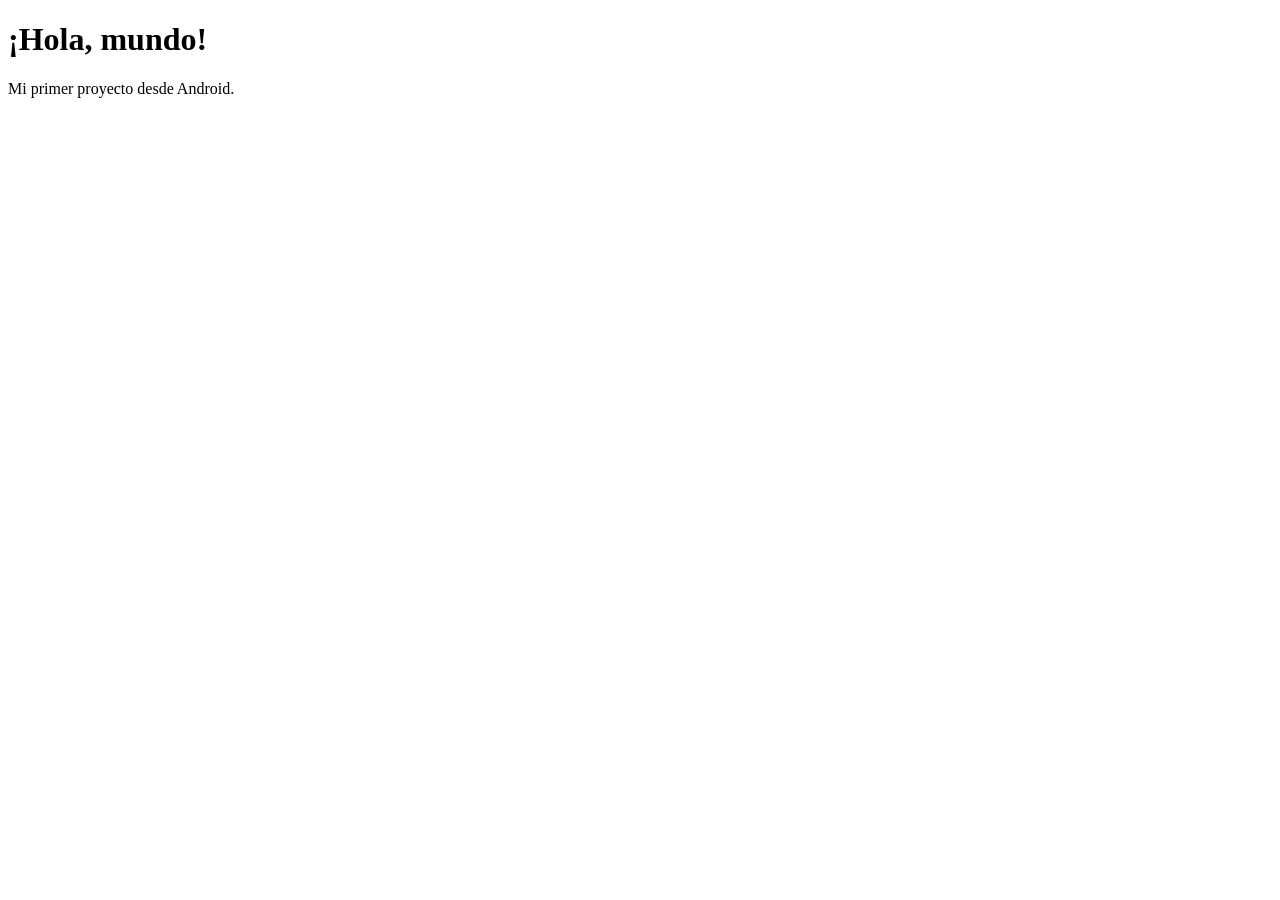
==== index.html @ cf58b5a2 "Crear pagina inicial" ====
<!DOCTYPE html>
<html lang="es">
<head>
    <meta charset="UTF-8">
    <meta name="viewport" content="width=device-width, initial-scale=1.0">
    <title>Mi primer proyecto</title>
</head>
<body>

    <h1>¡Hola, mundo!</h1>
    <p>Mi primer proyecto desde Android.</p>

</body>
</html>
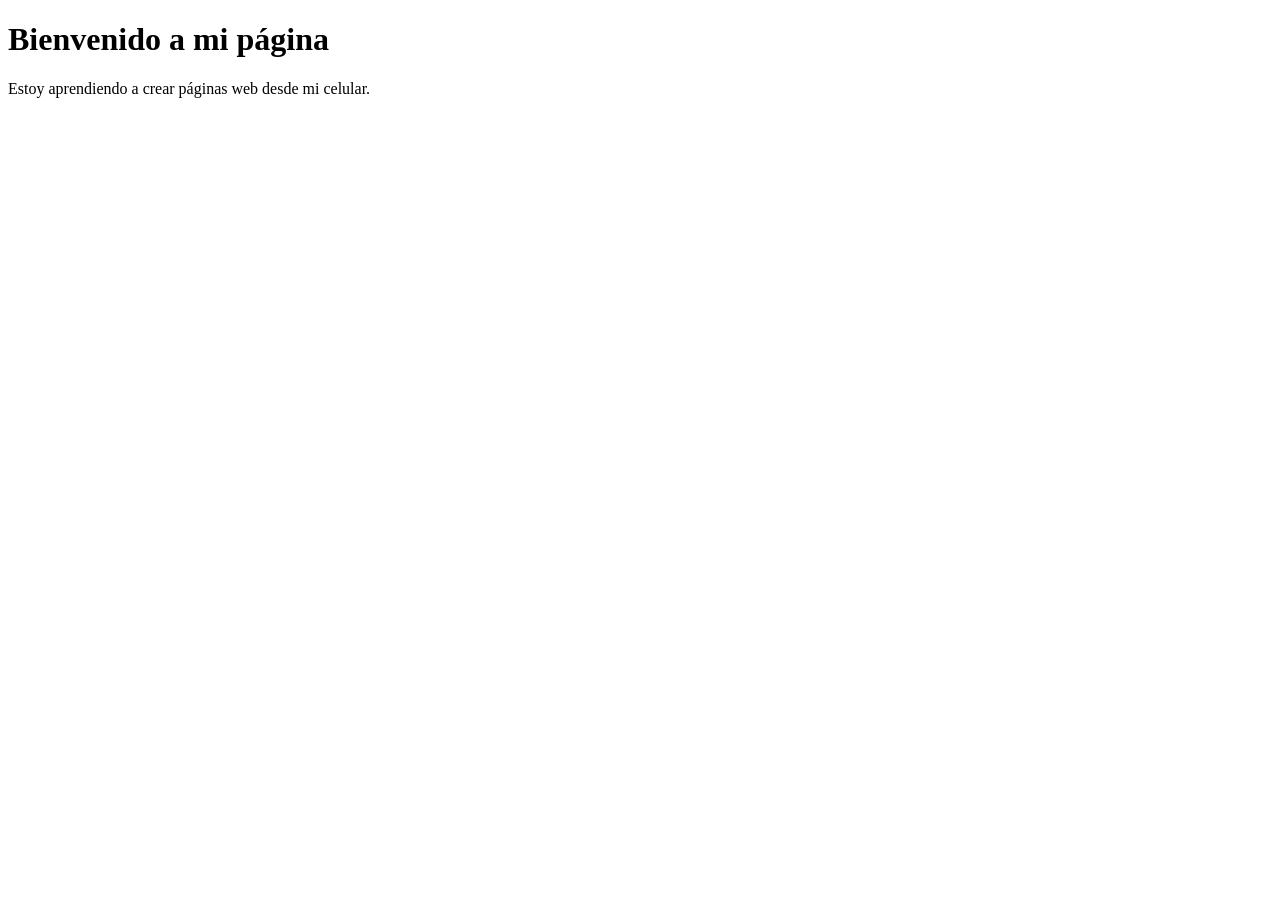
==== commit cc47f247: "Actualizar contenido inicial" ====
--- a/index.html
+++ b/index.html
@@ -1,14 +1,21 @@
 <!DOCTYPE html>
 <html lang="es">
+
 <head>
     <meta charset="UTF-8">
     <meta name="viewport" content="width=device-width, initial-scale=1.0">
-    <title>Mi primer proyecto</title>
+
+    <title>Mi primer proyecto web</title>
 </head>
+
 <body>
 
-    <h1>¡Hola, mundo!</h1>
-    <p>Mi primer proyecto desde Android.</p>
+    <h1>Bienvenido a mi página</h1>
+
+    <p>
+        Estoy aprendiendo a crear páginas web desde mi celular.
+    </p>
 
 </body>
+
 </html>
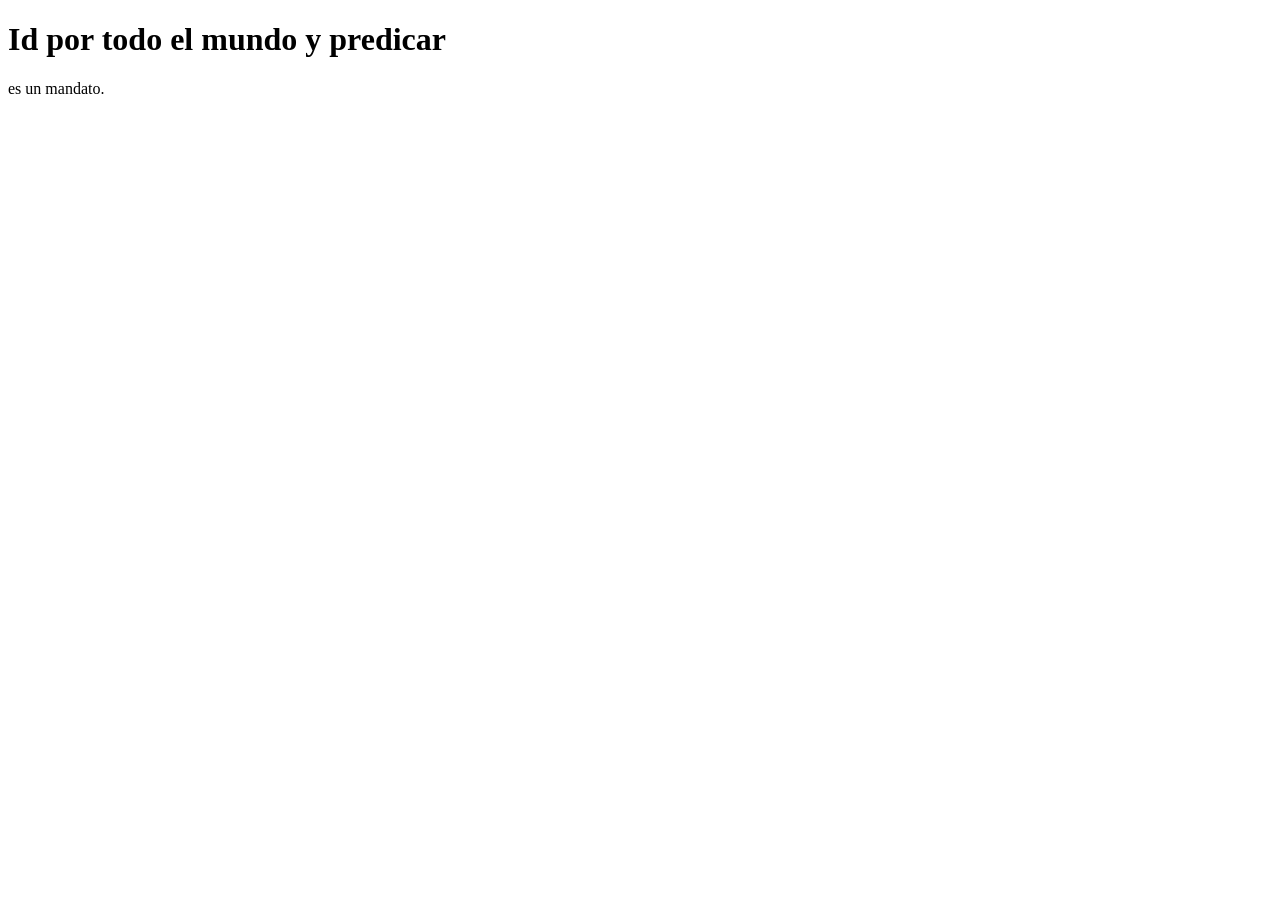
==== commit 5fd1135a: "Actualizar pagina inicial" ====
--- a/index.html
+++ b/index.html
@@ -10,10 +10,10 @@
 
 <body>
 
-    <h1>Bienvenido a mi página</h1>
+    <h1>Id por todo el mundo y predicar</h1>
 
     <p>
-        Estoy aprendiendo a crear páginas web desde mi celular.
+        es un mandato.
     </p>
 
 </body>
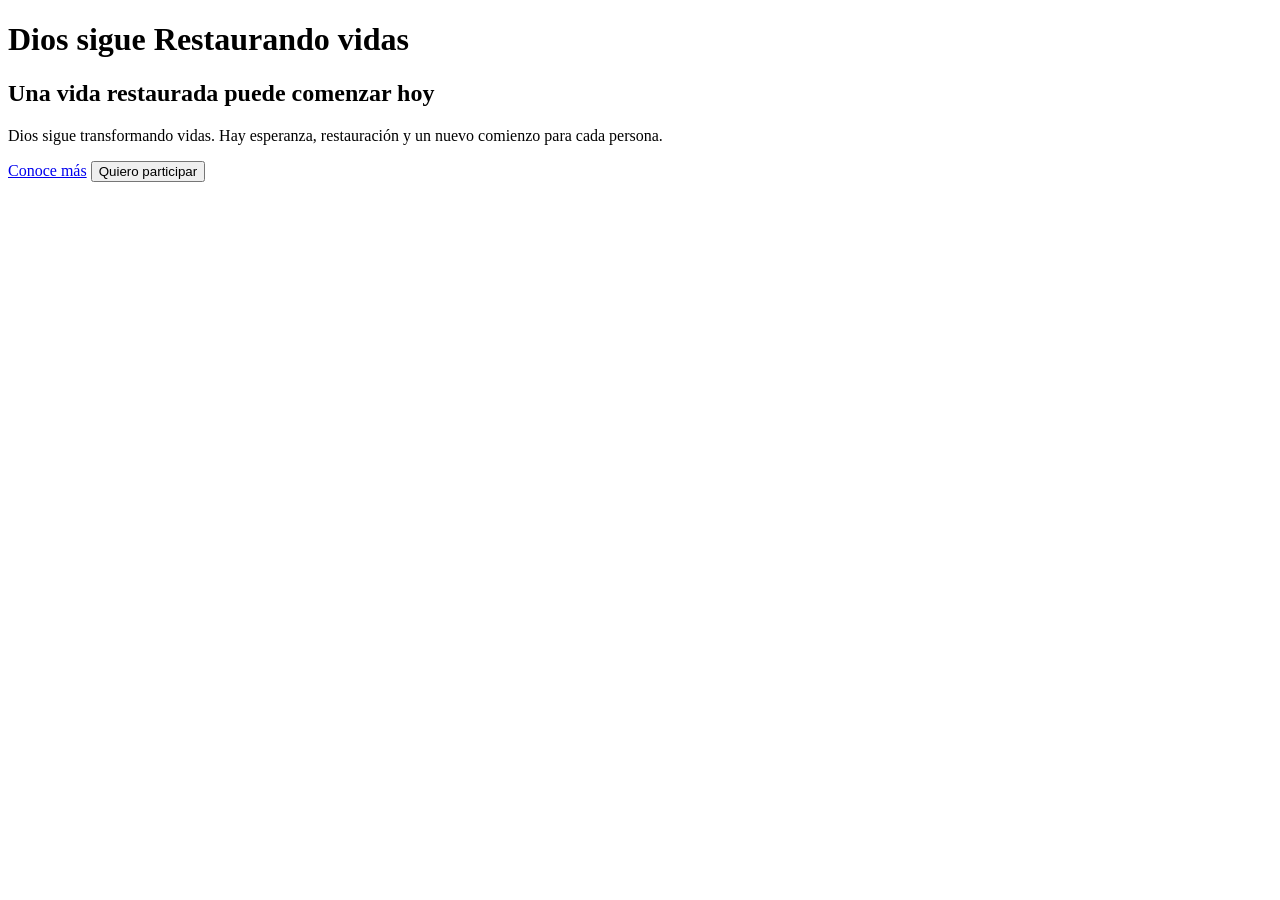
==== commit 94577755: "Actualizar contenido de la página" ====
--- a/index.html
+++ b/index.html
@@ -5,16 +5,23 @@
     <meta charset="UTF-8">
     <meta name="viewport" content="width=device-width, initial-scale=1.0">
 
-    <title>Mi primer proyecto web</title>
+    <title>Dios sigue restaurando vidas</title>
 </head>
 
 <body>
 
-    <h1>Id por todo el mundo y predicar</h1>
+    <h1>Dios sigue Restaurando vidas</h1>
 
-    <p>
-        es un mandato.
-    </p>
+<h2>Una vida restaurada puede comenzar hoy</h2>
+
+<p>
+    Dios sigue transformando vidas. 
+    Hay esperanza, restauración y un nuevo comienzo para cada persona.
+</p>
+
+<a href="#">Conoce más</a>
+
+<button>Quiero participar</button>
 
 </body>
 
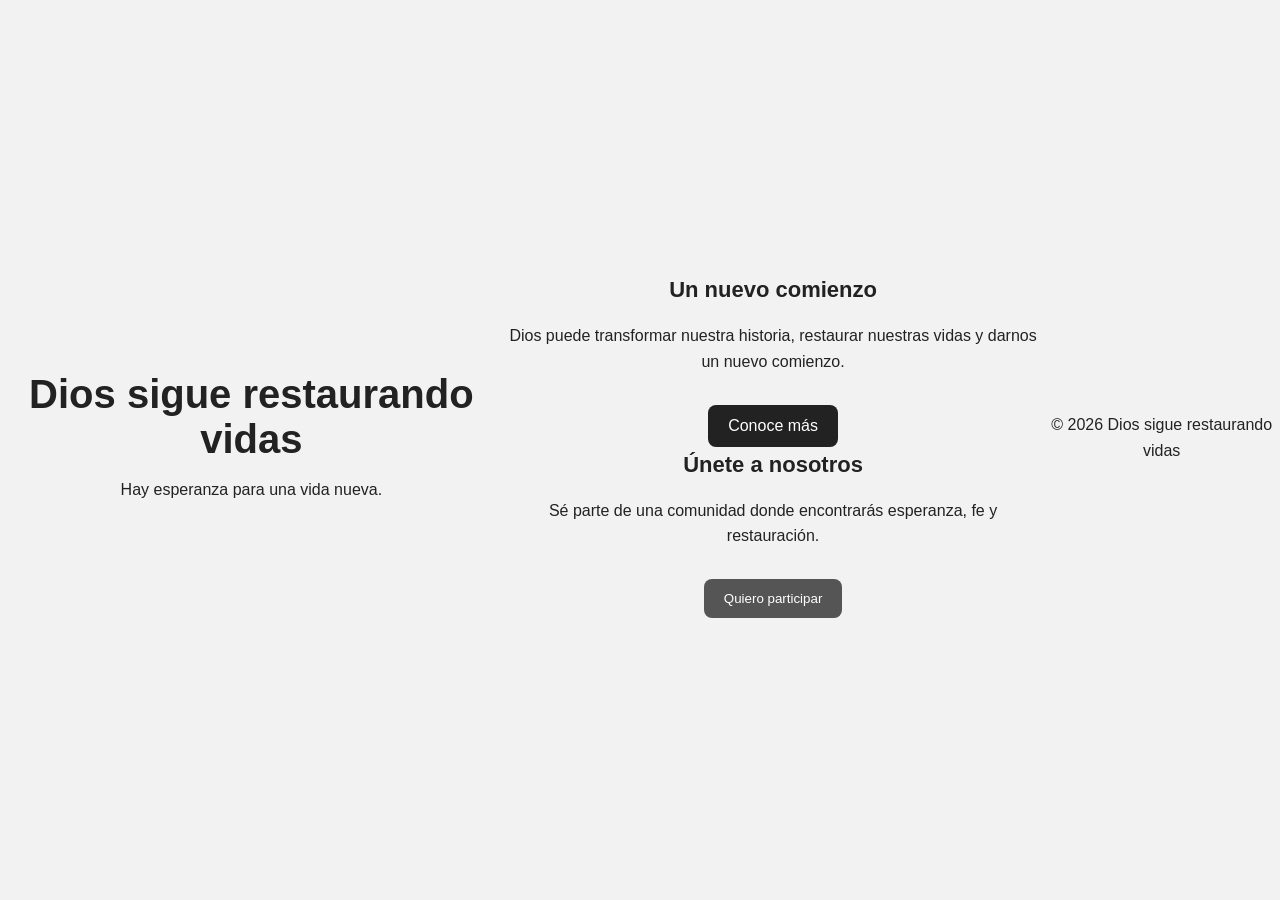
==== commit 170e5757: "Agregar estilos iniciales a la pagina" ====
--- a/index.html
+++ b/index.html
@@ -4,24 +4,48 @@
 <head>
     <meta charset="UTF-8">
     <meta name="viewport" content="width=device-width, initial-scale=1.0">
-
+  <link rel="stylesheet" href="CSS/Style.css">
+<link rel="stylesheet" href="css/style.css">
     <title>Dios sigue restaurando vidas</title>
+  
 </head>
 
 <body>
 
-    <h1>Dios sigue Restaurando vidas</h1>
+    <header>
+        <h1>Dios sigue restaurando vidas</h1>
+        <p>Hay esperanza para una vida nueva.</p>
+    </header>
 
-<h2>Una vida restaurada puede comenzar hoy</h2>
+    <main>
 
-<p>
-    Dios sigue transformando vidas. 
-    Hay esperanza, restauración y un nuevo comienzo para cada persona.
-</p>
+        <section>
+            <h2>Un nuevo comienzo</h2>
 
-<a href="#">Conoce más</a>
+            <p>
+                Dios puede transformar nuestra historia,
+                restaurar nuestras vidas y darnos un nuevo comienzo.
+            </p>
 
-<button>Quiero participar</button>
+            <a href="#">Conoce más</a>
+        </section>
+
+        <section>
+            <h2>Únete a nosotros</h2>
+
+            <p>
+                Sé parte de una comunidad donde encontrarás
+                esperanza, fe y restauración.
+            </p>
+
+            <button>Quiero participar</button>
+        </section>
+
+    </main>
+
+    <footer>
+        <p>© 2026 Dios sigue restaurando vidas</p>
+    </footer>
 
 </body>
 
--- a/CSS/Style.css
+++ b/CSS/Style.css
@@ -0,0 +1,56 @@
+* {
+    box-sizing: border-box;
+    margin: 0;
+    padding: 0;
+}
+
+body {
+    font-family: Arial, sans-serif;
+    background: #f2f2f2;
+    color: #222;
+    min-height: 100vh;
+    display: flex;
+    justify-content: center;
+    align-items: center;
+}
+
+body > * {
+    text-align: center;
+}
+
+h1 {
+    font-size: 40px;
+    margin-bottom: 15px;
+}
+
+h2 {
+    font-size: 22px;
+    margin-bottom: 20px;
+}
+
+p {
+    max-width: 600px;
+    margin: 0 auto 25px;
+    line-height: 1.6;
+}
+
+a,
+button {
+    display: inline-block;
+    padding: 12px 20px;
+    margin: 5px;
+    border-radius: 8px;
+    text-decoration: none;
+    cursor: pointer;
+}
+
+a {
+    background: #222;
+    color: white;
+}
+
+button {
+    border: none;
+    background: #555;
+    color: white;
+}
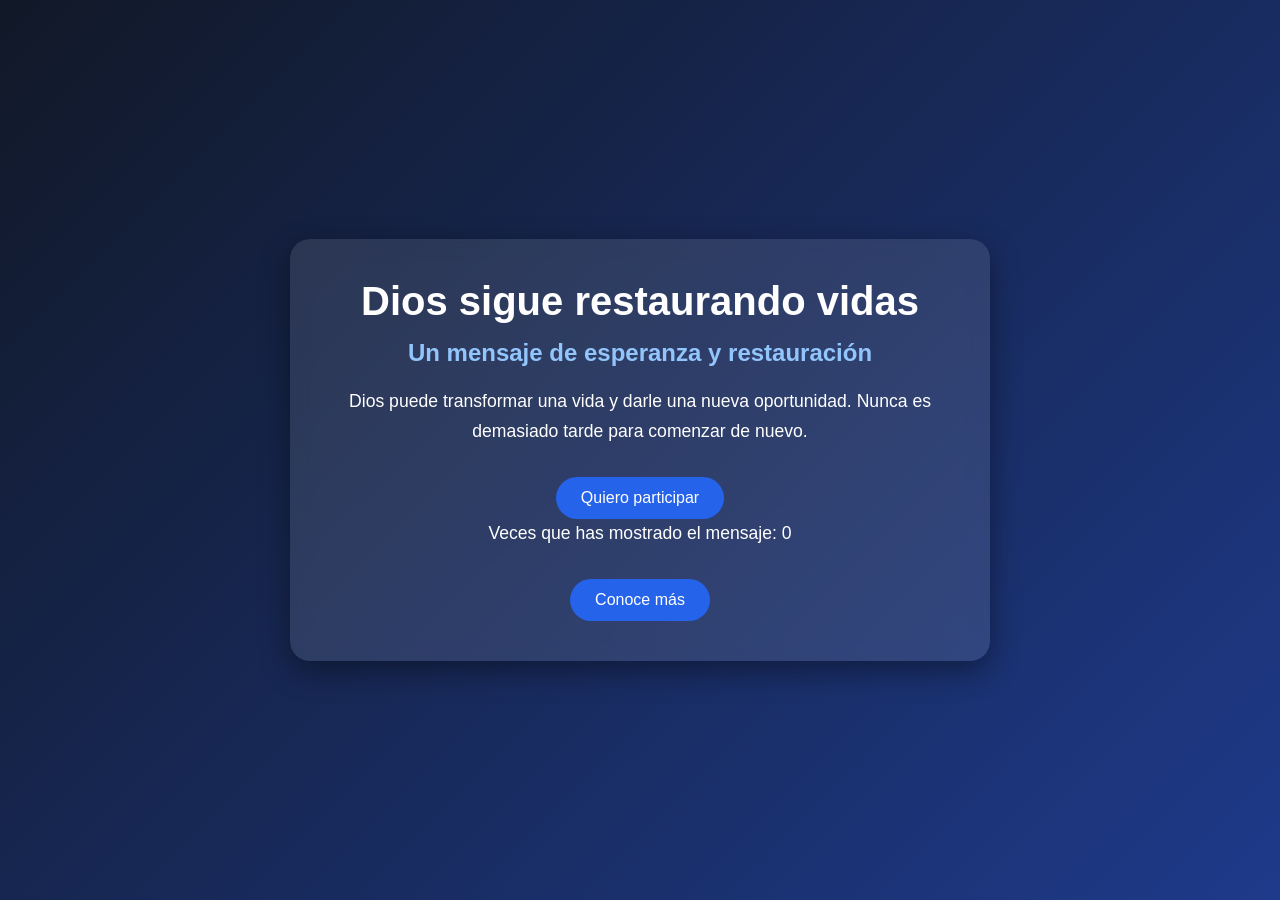
==== commit 276de45c: "Recuperar y guardar avances del proyecto" ====
--- a/index.html
+++ b/index.html
@@ -4,49 +4,51 @@
 <head>
     <meta charset="UTF-8">
     <meta name="viewport" content="width=device-width, initial-scale=1.0">
-  <link rel="stylesheet" href="CSS/Style.css">
-<link rel="stylesheet" href="css/style.css">
+
+    <link rel="stylesheet" href="CSS/Style.css">
+
     <title>Dios sigue restaurando vidas</title>
-  
 </head>
 
 <body>
 
-    <header>
-        <h1>Dios sigue restaurando vidas</h1>
-        <p>Hay esperanza para una vida nueva.</p>
-    </header>
-
     <main>
 
-        <section>
-            <h2>Un nuevo comienzo</h2>
+        <h1>Dios sigue restaurando vidas</h1>
+
+        <h2>Un mensaje de esperanza y restauración</h2>
+
+        <p>
+            Dios puede transformar una vida y darle una nueva oportunidad.
+            Nunca es demasiado tarde para comenzar de nuevo.
+        </p>
+
+        <button id="participarBtn">
+            Quiero participar
+        </button>
+
+        <p id="contador">
+            Veces que has mostrado el mensaje: 0
+        </p>
+
+        <a href="#" id="conoceMas">
+            Conoce más
+        </a>
+
+        <div id="informacionExtra" style="display: none;">
 
             <p>
-                Dios puede transformar nuestra historia,
-                restaurar nuestras vidas y darnos un nuevo comienzo.
+                Creemos que Dios sigue restaurando vidas,
+                familias y comunidades. Hay esperanza para
+                quienes desean comenzar un nuevo camino.
             </p>
 
-            <a href="#">Conoce más</a>
-        </section>
-
-        <section>
-            <h2>Únete a nosotros</h2>
-
-            <p>
-                Sé parte de una comunidad donde encontrarás
-                esperanza, fe y restauración.
-            </p>
-
-            <button>Quiero participar</button>
-        </section>
+        </div>
 
     </main>
 
-    <footer>
-        <p>© 2026 Dios sigue restaurando vidas</p>
-    </footer>
+    <script src="JS/index.js"></script>
 
 </body>
 
-</html>+</html>
--- a/CSS/Style.css
+++ b/CSS/Style.css
@@ -1,56 +1,234 @@
+/* ==============================
+   CONFIGURACIÓN GENERAL
+   ============================== */
+
 * {
-    box-sizing: border-box;
     margin: 0;
     padding: 0;
-}
+    box-sizing: border-box;
+}
+
+
+/* ==============================
+   PÁGINA PRINCIPAL
+   ============================== */
 
 body {
     font-family: Arial, sans-serif;
-    background: #f2f2f2;
-    color: #222;
+    background: linear-gradient(135deg, #111827, #1e3a8a);
+    color: white;
     min-height: 100vh;
     display: flex;
     justify-content: center;
     align-items: center;
-}
-
-body > * {
-    text-align: center;
+    padding: 20px;
+}
+
+main {
+    width: 100%;
+    max-width: 700px;
+    background: rgba(255, 255, 255, 0.1);
+    padding: 40px 25px;
+    border-radius: 20px;
+    text-align: center;
+    box-shadow: 0 10px 30px rgba(0, 0, 0, 0.4);
+    backdrop-filter: blur(10px);
 }
 
 h1 {
-    font-size: 40px;
+    font-size: 2.5rem;
     margin-bottom: 15px;
 }
 
 h2 {
-    font-size: 22px;
+    font-size: 1.5rem;
     margin-bottom: 20px;
+    color: #93c5fd;
 }
 
 p {
-    max-width: 600px;
-    margin: 0 auto 25px;
-    line-height: 1.6;
+    font-size: 1.1rem;
+    line-height: 1.7;
+    margin-bottom: 20px;
 }
 
 a,
 button {
     display: inline-block;
-    padding: 12px 20px;
-    margin: 5px;
-    border-radius: 8px;
+    padding: 12px 25px;
+    margin-top: 10px;
+    border: none;
+    border-radius: 30px;
+    background: #2563eb;
+    color: white;
     text-decoration: none;
+    font-size: 1rem;
     cursor: pointer;
-}
-
-a {
-    background: #222;
+    transition: 0.3s;
+}
+
+a:hover,
+button:hover {
+    background: #60a5fa;
+    transform: translateY(-3px);
+}
+
+
+/* ==============================
+   MENSAJE
+   ============================== */
+
+.mensaje {
+    margin-top: 20px;
+    padding: 15px;
+    background: rgba(255, 255, 255, 0.15);
+    border-radius: 10px;
+    font-weight: bold;
+    animation: aparecer 0.5s ease;
+}
+
+@keyframes aparecer {
+
+    from {
+        opacity: 0;
+        transform: translateY(10px);
+    }
+
+    to {
+        opacity: 1;
+        transform: translateY(0);
+    }
+}
+
+
+/* ==============================
+   PANEL DE ADMINISTRACIÓN
+   ============================== */
+
+body.admin {
+    background: #f2f2f2;
+    color: #222;
+    display: block;
+    min-height: 100vh;
+    padding: 20px;
+}
+
+body.admin main {
+    max-width: 700px;
+    margin: 30px auto;
+    background: white;
+    padding: 30px;
+    border-radius: 12px;
+    text-align: left;
+    box-shadow: 0 4px 15px rgba(0, 0, 0, 0.10);
+    backdrop-filter: none;
+}
+
+body.admin h1 {
+    text-align: center;
+    color: #111827;
+    margin-bottom: 10px;
+}
+
+body.admin main > p {
+    text-align: center;
+    color: #666;
+    margin-bottom: 30px;
+}
+
+body.admin section {
+    display: flex;
+    flex-direction: column;
+}
+
+body.admin h2 {
+    color: #1e3a8a;
+    margin-bottom: 25px;
+}
+
+body.admin label {
+    margin-top: 15px;
+    margin-bottom: 6px;
+    font-weight: bold;
+    color: #333;
+}
+
+body.admin input,
+body.admin textarea {
+    width: 100%;
+    box-sizing: border-box;
+    padding: 12px;
+    border: 1px solid #ccc;
+    border-radius: 6px;
+    font-size: 16px;
+    font-family: Arial, sans-serif;
+    color: #222;
+    background: white;
+}
+
+body.admin textarea {
+    min-height: 140px;
+    resize: vertical;
+}
+
+body.admin button {
+    width: 100%;
+    margin-top: 25px;
+    padding: 13px;
+    border: none;
+    border-radius: 6px;
+    background: #2563eb;
     color: white;
-}
-
-button {
-    border: none;
-    background: #555;
-    color: white;
+    font-size: 16px;
+    font-weight: bold;
+    cursor: pointer;
+}
+
+body.admin button:hover {
+    background: #1d4ed8;
+    transform: none;
+}
+
+body.admin #estado {
+    text-align: center;
+    margin-top: 15px;
+    color: #15803d;
+    font-weight: bold;
+}
+
+
+/* ==============================
+   ADAPTACIÓN PARA CELULAR
+   ============================== */
+
+@media (max-width: 600px) {
+
+    main {
+        padding: 30px 20px;
+    }
+
+    h1 {
+        font-size: 2rem;
+    }
+
+    h2 {
+        font-size: 1.3rem;
+    }
+
+    p {
+        font-size: 1rem;
+    }
+
+    body.admin {
+        padding: 10px;
+    }
+
+    body.admin main {
+        margin: 10px auto;
+        padding: 20px;
+    }
+
+    body.admin h1 {
+        font-size: 2rem;
+    }
 }
